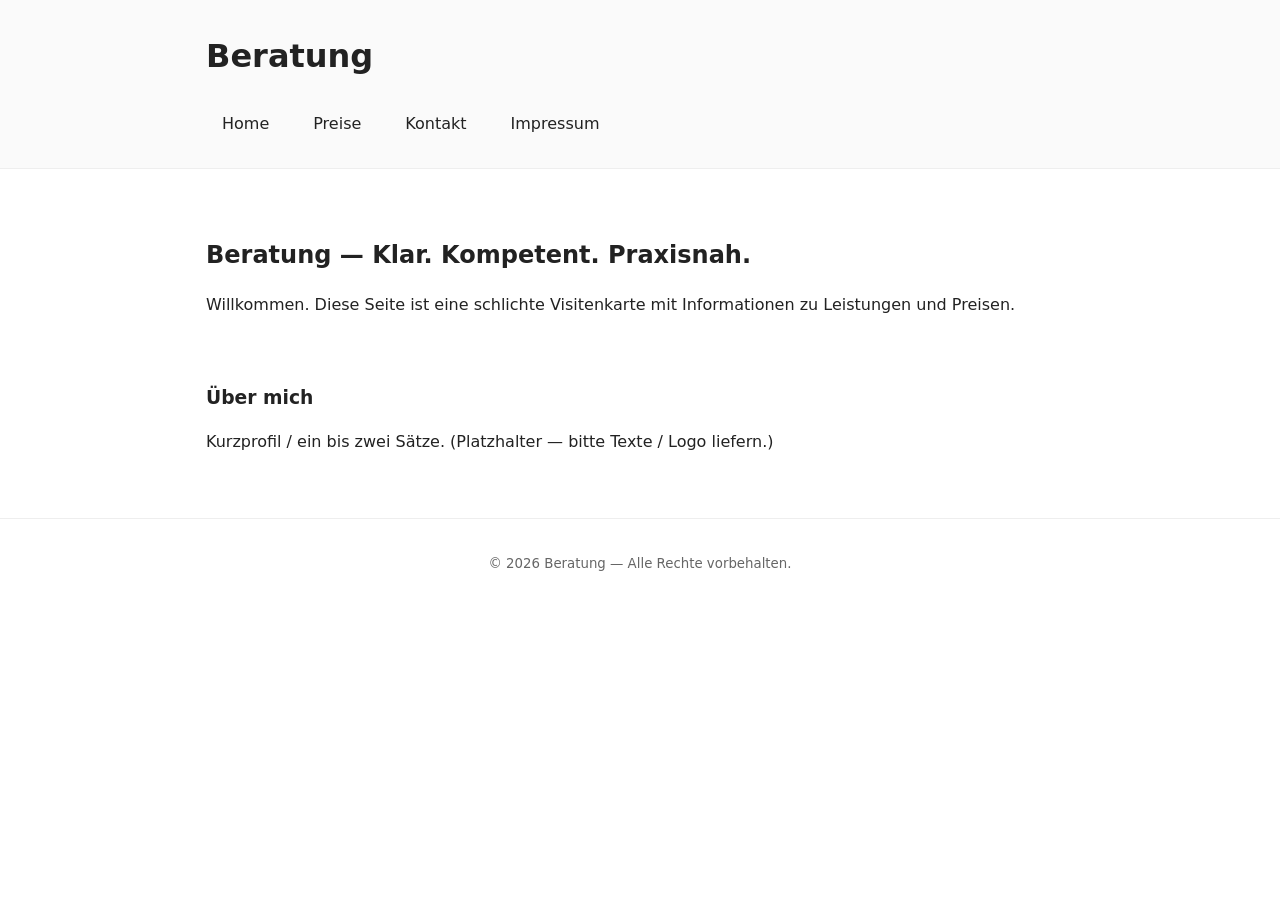
==== index.html @ 38eb8ba9 "Initial commit: static site skeleton" ====
<!doctype html>
<html lang="de">
<head>
  <meta charset="utf-8">
  <meta name="viewport" content="width=device-width,initial-scale=1">
  <title>Beratung — Home</title>
  <meta name="description" content="Beratungsangebot — Kurzprofil und Leistungsübersicht">
  <link rel="stylesheet" href="/css/styles.css">
</head>
<body>
  <header class="site-header">
    <div class="container">
      <h1 class="brand">Beratung</h1>
      <nav>
        <ul class="nav">
          <li><a href="/index.html">Home</a></li>
          <li><a href="/pricing.html">Preise</a></li>
          <li><a href="/contact.html">Kontakt</a></li>
          <li><a href="/imprint.html">Impressum</a></li>
        </ul>
      </nav>
    </div>
  </header>

  <main class="container">
    <section class="hero">
      <h2>Beratung — Klar. Kompetent. Praxisnah.</h2>
      <p>Willkommen. Diese Seite ist eine schlichte Visitenkarte mit Informationen zu Leistungen und Preisen.</p>
    </section>

    <section class="about">
      <h3>Über mich</h3>
      <p>Kurzprofil / ein bis zwei Sätze. (Platzhalter — bitte Texte / Logo liefern.)</p>
    </section>
  </main>

  <footer class="site-footer">
    <div class="container">
      <small>&copy; <span id="year"></span> Beratung — Alle Rechte vorbehalten.</small>
    </div>
  </footer>

  <script>
    document.getElementById('year').textContent = new Date().getFullYear();
  </script>
</body>
</html>
---- css/styles.css ----
:root{
  --bg: #ffffff;
  --text: #222;
  --accent: #0b5fff;
  --muted: #666;
}
*{box-sizing:border-box}
body{font-family:system-ui,-apple-system,Segoe UI,Roboto,Helvetica,Arial; margin:0;background:var(--bg);color:var(--text);line-height:1.5}
.container{max-width:900px;margin:0 auto;padding:1rem}
.site-header{border-bottom:1px solid #eee;background:#fafafa}
.brand{margin:0;padding:1rem 0;display:inline-block}
.nav{list-style:none;margin:0;padding:0;display:flex;gap:.75rem}
.nav a{display:block;padding:1rem;color:var(--text);text-decoration:none}
.hero{padding:2rem 0}
.pricing{width:100%;border-collapse:collapse;margin-top:1rem}
.pricing th,.pricing td{border:1px solid #e6e6e6;padding:.5rem;text-align:left}
.site-footer{border-top:1px solid #eee;margin-top:2rem;padding:1rem 0;text-align:center;color:var(--muted)}

@media (max-width:600px){.nav{flex-direction:column}.container{padding:.75rem}}
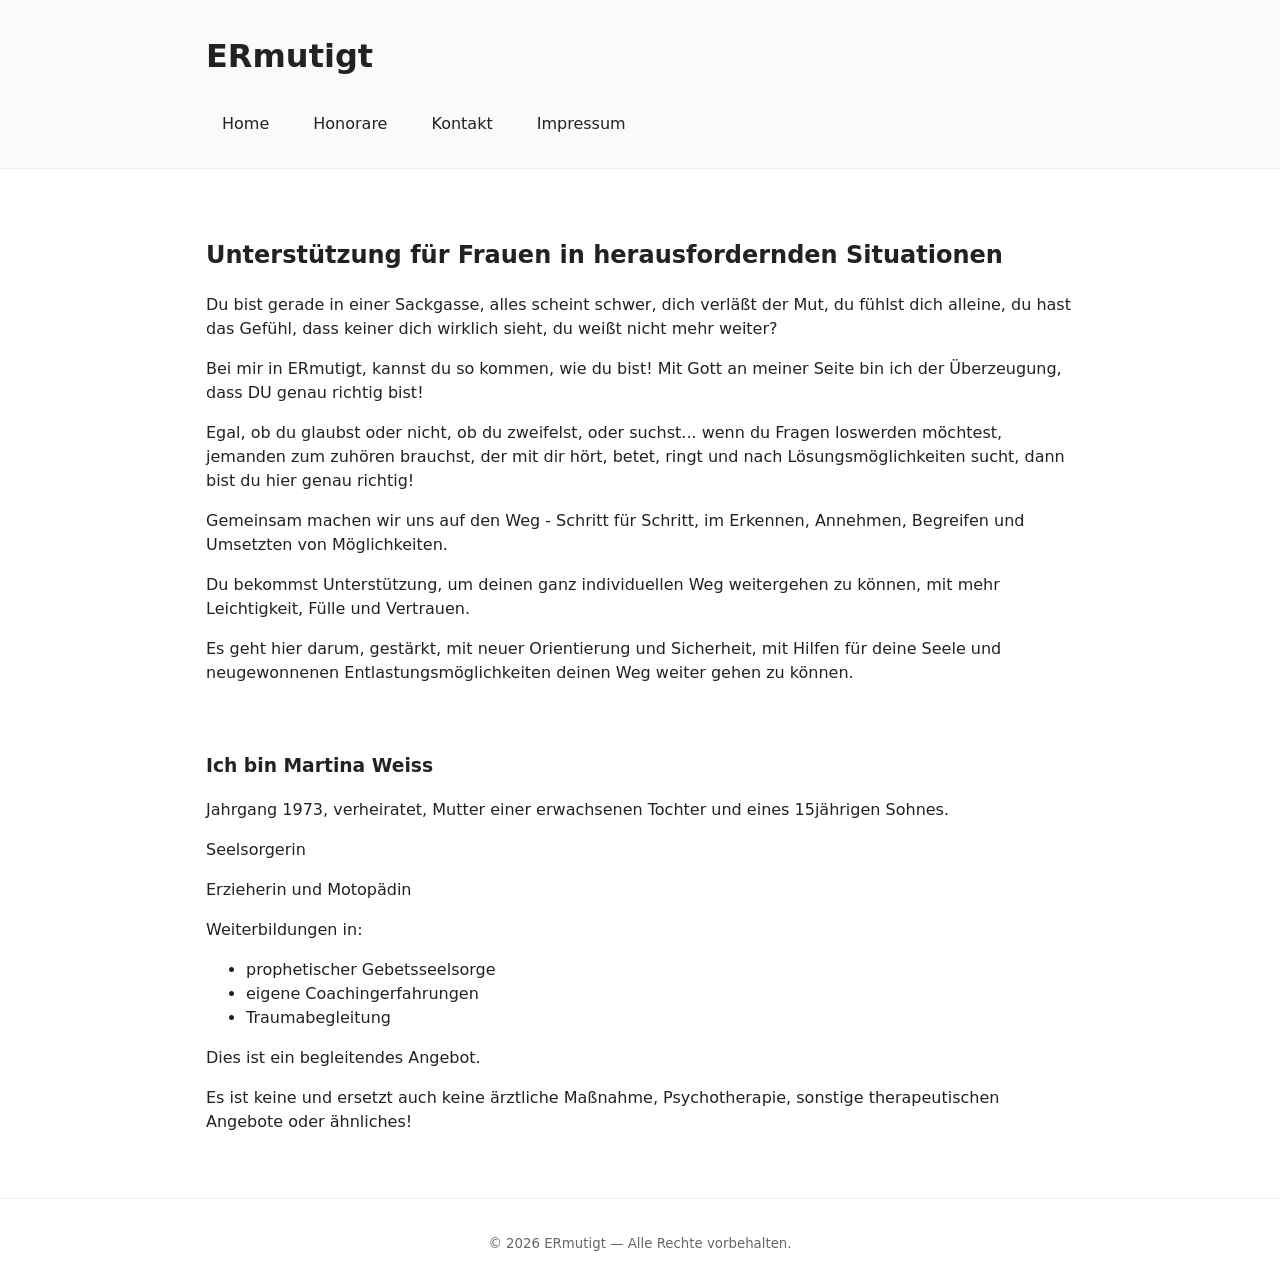
==== commit a6bb0f69: "feat: update contact and imprint information, enhance homepage content, and revise pricing details" ====
--- a/index.html
+++ b/index.html
@@ -3,18 +3,18 @@
 <head>
   <meta charset="utf-8">
   <meta name="viewport" content="width=device-width,initial-scale=1">
-  <title>Beratung — Home</title>
-  <meta name="description" content="Beratungsangebot — Kurzprofil und Leistungsübersicht">
+  <title>ERmutigt — Home</title>
+  <meta name="description" content="ERmutigt — Kurzprofil und Leistungsübersicht">
   <link rel="stylesheet" href="/css/styles.css">
 </head>
 <body>
   <header class="site-header">
     <div class="container">
-      <h1 class="brand">Beratung</h1>
+      <h1 class="brand">ERmutigt</h1>
       <nav>
         <ul class="nav">
           <li><a href="/index.html">Home</a></li>
-          <li><a href="/pricing.html">Preise</a></li>
+          <li><a href="/pricing.html">Honorare</a></li>
           <li><a href="/contact.html">Kontakt</a></li>
           <li><a href="/imprint.html">Impressum</a></li>
         </ul>
@@ -24,19 +24,34 @@
 
   <main class="container">
     <section class="hero">
-      <h2>Beratung — Klar. Kompetent. Praxisnah.</h2>
-      <p>Willkommen. Diese Seite ist eine schlichte Visitenkarte mit Informationen zu Leistungen und Preisen.</p>
+      <h2>Unterstützung für Frauen in herausfordernden Situationen</h2>
+      <p>Du bist gerade in einer Sackgasse, alles scheint schwer, dich verläßt der Mut, du fühlst dich alleine, du hast das Gefühl, dass keiner dich wirklich sieht, du weißt nicht mehr weiter?</p>
+      <p>Bei mir in ERmutigt, kannst du so kommen, wie du bist! Mit Gott an meiner Seite bin ich der Überzeugung, dass DU genau richtig bist!</p>
+      <p>Egal, ob du glaubst oder nicht, ob du zweifelst, oder suchst... wenn du Fragen loswerden möchtest, jemanden zum zuhören brauchst, der mit dir hört, betet, ringt und nach Lösungsmöglichkeiten sucht, dann bist du hier genau richtig!</p>
+      <p>Gemeinsam machen wir uns auf den Weg - Schritt für Schritt, im Erkennen, Annehmen, Begreifen und Umsetzten von Möglichkeiten.</p>
+      <p>Du bekommst Unterstützung, um deinen ganz individuellen Weg weitergehen zu können, mit mehr Leichtigkeit, Fülle und Vertrauen.</p>
+      <p>Es geht hier darum, gestärkt, mit neuer Orientierung und Sicherheit, mit Hilfen für deine Seele und neugewonnenen Entlastungsmöglichkeiten deinen Weg weiter gehen zu können.</p>
     </section>
 
     <section class="about">
-      <h3>Über mich</h3>
-      <p>Kurzprofil / ein bis zwei Sätze. (Platzhalter — bitte Texte / Logo liefern.)</p>
+      <h3>Ich bin Martina Weiss</h3>
+      <p>Jahrgang 1973, verheiratet, Mutter einer erwachsenen Tochter und eines 15jährigen Sohnes.</p>
+      <p>Seelsorgerin</p>
+      <p>Erzieherin und Motopädin</p>
+      <p>Weiterbildungen in:</p>
+      <ul>
+        <li>prophetischer Gebetsseelsorge</li>
+        <li>eigene Coachingerfahrungen</li>
+        <li>Traumabegleitung</li>
+      </ul>
+      <p>Dies ist ein begleitendes Angebot.</p>
+      <p>Es ist keine und ersetzt auch keine ärztliche Maßnahme, Psychotherapie, sonstige therapeutischen Angebote oder ähnliches!</p>
     </section>
   </main>
 
   <footer class="site-footer">
     <div class="container">
-      <small>&copy; <span id="year"></span> Beratung — Alle Rechte vorbehalten.</small>
+      <small>&copy; <span id="year"></span> ERmutigt — Alle Rechte vorbehalten.</small>
     </div>
   </footer>
 
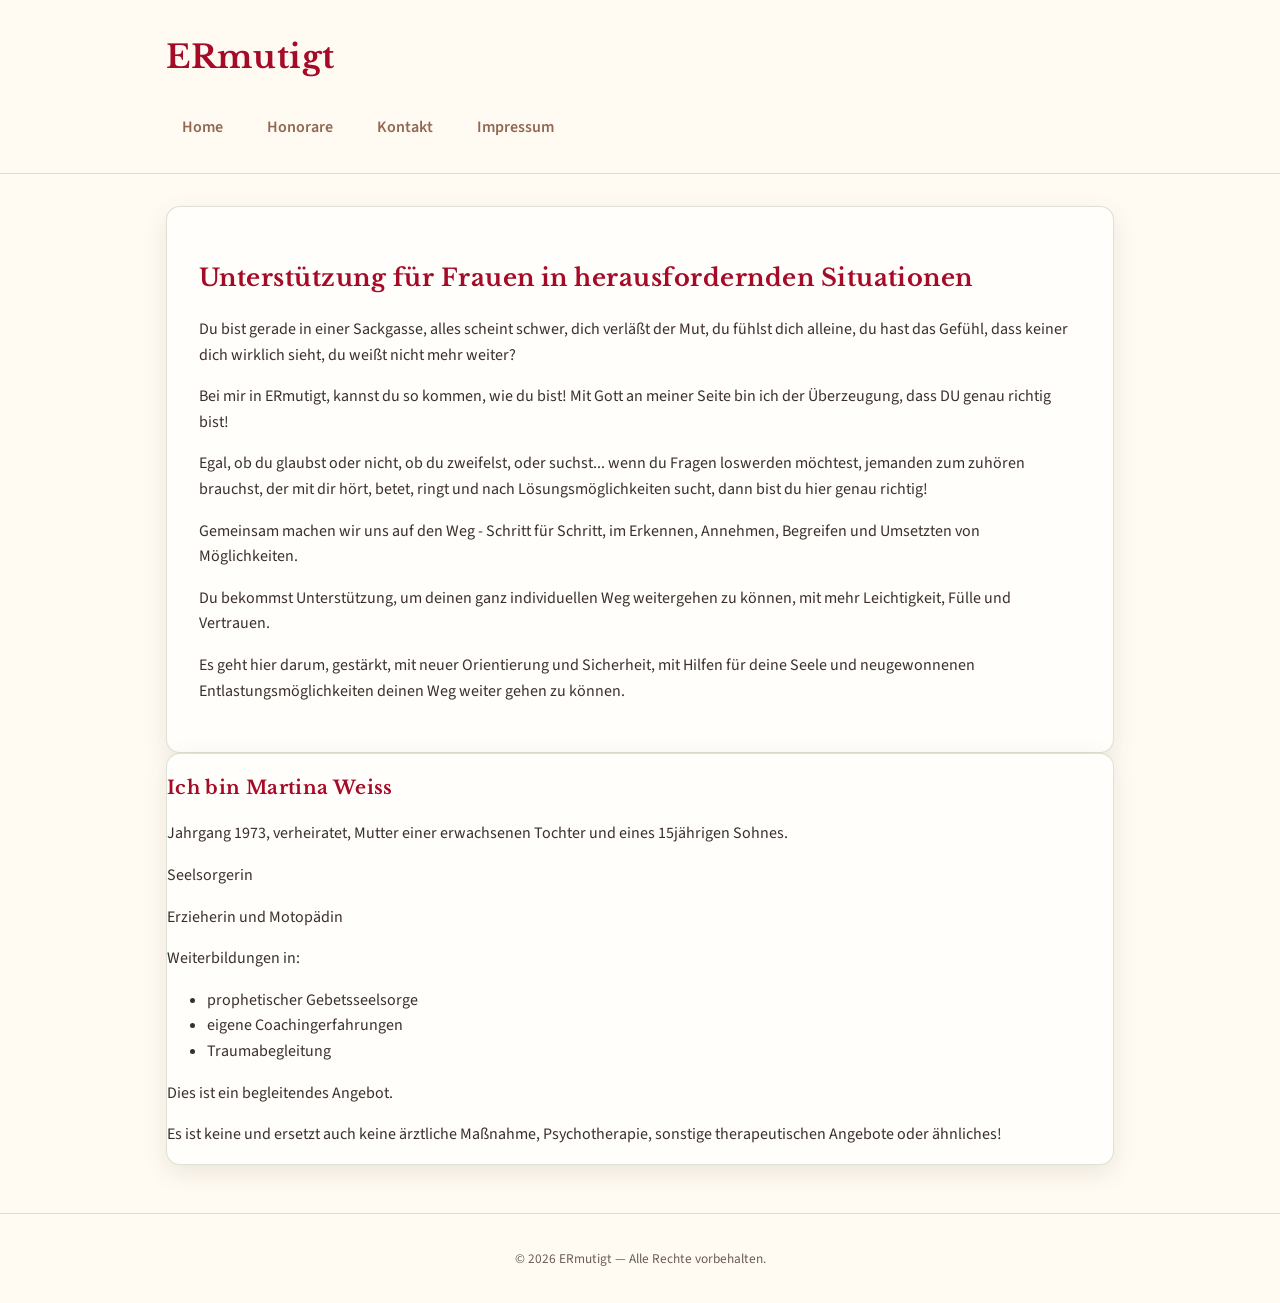
==== commit 8310fd52: "Update content and apply new ERmutigt styling" ====
--- a/index.html
+++ b/index.html
@@ -5,7 +5,10 @@
   <meta name="viewport" content="width=device-width,initial-scale=1">
   <title>ERmutigt — Home</title>
   <meta name="description" content="ERmutigt — Kurzprofil und Leistungsübersicht">
-  <link rel="stylesheet" href="/css/styles.css">
+  <link rel="preconnect" href="https://fonts.googleapis.com">
+  <link rel="preconnect" href="https://fonts.gstatic.com" crossorigin>
+  <link href="https://fonts.googleapis.com/css2?family=Libre+Baskerville:wght@400;700&family=Source+Sans+3:wght@400;600;700&display=swap" rel="stylesheet">
+  <link rel="stylesheet" href="css/styles.css">
 </head>
 <body>
   <header class="site-header">
--- a/css/styles.css
+++ b/css/styles.css
@@ -1,19 +1,146 @@
-:root{
-  --bg: #ffffff;
-  --text: #222;
-  --accent: #0b5fff;
-  --muted: #666;
+:root {
+  --bg: #FFFBF3;
+  --text: #3b2f2a;
+  --muted: #6b5d57;
+
+  --sage: #B5BEA1;
+  --taupe: #926852;
+  --berry: #A50A27;
+  --gold: #b8860b;
+
+  --radius: 14px;
+  --shadow: 0 8px 24px rgba(80, 40, 20, 0.10);
 }
-*{box-sizing:border-box}
-body{font-family:system-ui,-apple-system,Segoe UI,Roboto,Helvetica,Arial; margin:0;background:var(--bg);color:var(--text);line-height:1.5}
-.container{max-width:900px;margin:0 auto;padding:1rem}
-.site-header{border-bottom:1px solid #eee;background:#fafafa}
-.brand{margin:0;padding:1rem 0;display:inline-block}
-.nav{list-style:none;margin:0;padding:0;display:flex;gap:.75rem}
-.nav a{display:block;padding:1rem;color:var(--text);text-decoration:none}
-.hero{padding:2rem 0}
-.pricing{width:100%;border-collapse:collapse;margin-top:1rem}
-.pricing th,.pricing td{border:1px solid #e6e6e6;padding:.5rem;text-align:left}
-.site-footer{border-top:1px solid #eee;margin-top:2rem;padding:1rem 0;text-align:center;color:var(--muted)}
 
-@media (max-width:600px){.nav{flex-direction:column}.container{padding:.75rem}}
+* {
+  box-sizing: border-box;
+}
+
+html,
+body {
+  background: var(--bg);
+  color: var(--text);
+  font-family: "Source Sans 3", "Source Sans Pro", Arial, sans-serif;
+  line-height: 1.6;
+  margin: 0;
+}
+
+h1,
+h2,
+h3,
+.brand {
+  font-family: "Libre Baskerville", Georgia, serif;
+  color: var(--berry);
+  letter-spacing: 0.02em;
+}
+
+.container {
+  max-width: 980px;
+  margin: 0 auto;
+  padding: 1rem;
+}
+
+.site-header {
+  background: rgba(255, 251, 243, 0.92);
+  border-bottom: 1px solid rgba(146, 104, 82, 0.22);
+  backdrop-filter: blur(4px);
+}
+
+.brand {
+  margin: 0;
+  padding: 1rem 0;
+  display: inline-block;
+  font-weight: 700;
+}
+
+.nav {
+  list-style: none;
+  margin: 0;
+  padding: 0;
+  display: flex;
+  gap: .75rem;
+}
+
+.nav a {
+  display: block;
+  padding: 1rem;
+  color: var(--taupe);
+  text-decoration: none;
+  font-weight: 600;
+}
+
+.nav a:hover,
+.nav a:focus-visible {
+  color: var(--berry);
+  text-decoration: underline;
+  text-underline-offset: 4px;
+}
+
+.hero,
+.card,
+section {
+  background: #fffefb;
+  border: 1px solid rgba(181, 190, 161, 0.45);
+  border-radius: var(--radius);
+  box-shadow: var(--shadow);
+}
+
+.hero {
+  padding: 2rem;
+  margin-top: 1rem;
+}
+
+.pricing {
+  width: 100%;
+  border-collapse: collapse;
+  margin-top: 1rem;
+}
+
+.pricing th,
+.pricing td {
+  border: 1px solid #e6e6e6;
+  padding: .5rem;
+  text-align: left;
+}
+
+blockquote,
+.highlight {
+  border-left: 4px solid var(--gold);
+  padding-left: 1rem;
+  color: var(--taupe);
+}
+
+button,
+.btn,
+a.btn {
+  background: var(--berry);
+  color: #fff;
+  border: 0;
+  border-radius: 999px;
+  padding: 0.65rem 1.1rem;
+  font-weight: 700;
+}
+
+button:hover,
+.btn:hover {
+  filter: brightness(1.06);
+}
+
+.site-footer,
+footer {
+  color: var(--muted);
+  border-top: 1px solid rgba(146, 104, 82, 0.22);
+  margin-top: 2rem;
+  padding: 1rem 0;
+  text-align: center;
+}
+
+@media (max-width:600px) {
+  .nav {
+    flex-direction: column;
+  }
+
+  .container {
+    padding: .75rem;
+  }
+}
